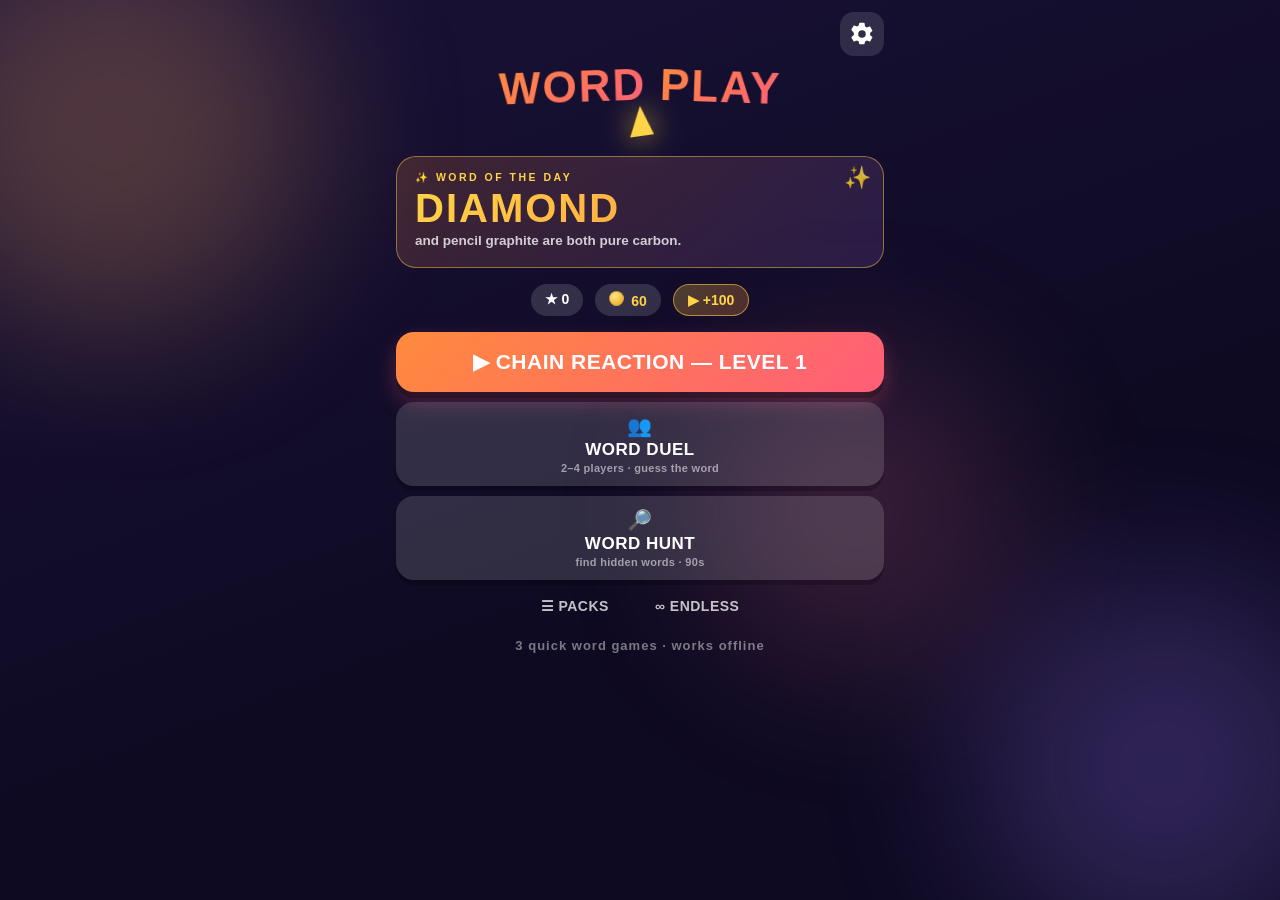
==== game/index.html @ a3150c6e "Word Play v2.3: 3 word games (Chain Reaction 80 levels, Word Duel, Word Hunt) — release-ready Androi" ====
<!DOCTYPE html>
<html lang="en">
<head>
  <meta charset="UTF-8">
  <meta name="viewport" content="width=device-width, initial-scale=1, viewport-fit=cover, user-scalable=no">
  <meta name="theme-color" content="#150F33">
  <title>Word Play</title>
  <link rel="stylesheet" href="css/styles.css">
</head>
<body>

  <!-- animated background -->
  <div class="bg">
    <div class="blob b1"></div>
    <div class="blob b2"></div>
    <div class="blob b3"></div>
  </div>

  <div id="app">

    <!-- ============ HOME (game hub) ============ -->
    <section id="screen-home" class="screen">
      <button id="btn-settings" class="icon-btn" aria-label="Settings">
        <svg viewBox="0 0 24 24" width="26" height="26">
          <path fill="currentColor" d="M19.4 13a7.5 7.5 0 0 0 .1-1 7.5 7.5 0 0 0-.1-1l2.1-1.7a.5.5 0 0 0 .1-.6l-2-3.5a.5.5 0 0 0-.6-.2l-2.5 1a7.7 7.7 0 0 0-1.7-1L14.4 2a.5.5 0 0 0-.5-.4h-4a.5.5 0 0 0-.5.4L9 4.1a7.7 7.7 0 0 0-1.7 1l-2.5-1a.5.5 0 0 0-.6.2l-2 3.5a.5.5 0 0 0 .1.6L4.5 11a7.5 7.5 0 0 0 0 2l-2.2 1.7a.5.5 0 0 0-.1.6l2 3.5c.1.2.4.3.6.2l2.5-1c.5.4 1.1.7 1.7 1l.4 2.1c0 .2.3.4.5.4h4c.2 0 .5-.2.5-.4l.4-2.1c.6-.3 1.2-.6 1.7-1l2.5 1c.2.1.5 0 .6-.2l2-3.5a.5.5 0 0 0-.1-.6L19.4 13zM12 15.5A3.5 3.5 0 1 1 15.5 12 3.5 3.5 0 0 1 12 15.5z"/>
        </svg>
      </button>

      <div class="logo">
        <div class="logo-words">
          <span class="logo-tile">WORD</span>
          <span class="logo-tile t2">PLAY</span>
        </div>
        <div class="logo-bolt"></div>
      </div>

      <!-- word of the day -->
      <div class="wotd">
        <div class="wotd-label">✨ WORD OF THE DAY</div>
        <div class="wotd-word" id="wotd-word">…</div>
        <div class="wotd-fact" id="wotd-fact">…</div>
      </div>

      <div class="home-stats">
        <span id="home-stars" class="stat-chip">★ 0</span>
        <span id="home-coins" class="stat-chip coins"></span>
        <button id="btn-ad" class="stat-chip ad-chip" title="Watch a short ad for 100 coins">▶ +100</button>
      </div>

      <div class="home-btns">
        <button id="btn-continue" class="btn primary big">▶  CHAIN REACTION</button>
        <button id="btn-duel" class="btn secondary">
          <span class="game-ico">👥</span> WORD DUEL <span class="btn-sub">2–4 players · guess the word</span>
        </button>
        <button id="btn-hunt" class="btn secondary">
          <span class="game-ico">🔎</span> WORD HUNT <span class="btn-sub">find hidden words · 90s</span>
        </button>
        <div class="home-mini">
          <button id="btn-levels" class="btn ghost">☰ PACKS</button>
          <button id="btn-endless" class="btn ghost">∞ ENDLESS</button>
        </div>
      </div>

      <div class="home-footer">3 quick word games · works offline</div>
    </section>

    <!-- ============ PACK SELECT ============ -->
    <section id="screen-packs" class="screen">
      <header class="bar">
        <button id="back-packs" class="icon-btn">←</button>
        <div class="bar-title">Chain Reaction — Packs</div>
        <div id="packs-stars" class="stat-chip">★ 0</div>
      </header>
      <div id="packs-grid" class="packs-grid"></div>
    </section>

    <!-- ============ LEVEL SELECT ============ -->
    <section id="screen-levels" class="screen">
      <header class="bar">
        <button id="back-levels" class="icon-btn">←</button>
        <div id="levels-title" class="bar-title"></div>
        <div id="levels-stars" class="stat-chip">★ 0</div>
      </header>
      <div id="levels-grid" class="levels-grid"></div>
    </section>

    <!-- ============ CHAIN REACTION GAME ============ -->
    <section id="screen-game" class="screen">
      <header class="bar">
        <button id="back-game" class="icon-btn">←</button>
        <div id="game-label" class="bar-title small"></div>
        <div class="bar-right">
          <span id="game-score" class="stat-chip score">0</span>
        </div>
      </header>

      <div class="game-status">
        <div id="game-hearts" class="hearts"></div>
        <span id="game-coins" class="stat-chip coins"></span>
      </div>

      <div id="chain-strip" class="chain-strip"></div>

      <div id="game-prompt" class="prompt"></div>

      <div id="tile-grid" class="tile-grid"></div>

      <div class="game-bottom">
        <button id="btn-hint" class="btn hint">
          <span class="bulb"></span> HINT · <span id="hint-cost">25</span>
        </button>
        <span id="combo-pill" class="combo"></span>
      </div>
    </section>

    <!-- ============ WORD DUEL: Guess the Word ============ -->
    <section id="duel-setup" class="screen">
      <header class="bar">
        <button id="duel-back1" class="icon-btn">←</button>
        <div class="bar-title">Word Duel</div>
        <div class="bar-title small">pass &amp; play</div>
      </header>
      <div class="duel-body">
        <div class="duel-h" style="text-align:center">How many players?</div>
        <div id="duel-player-count" class="pill-row"></div>
        <div id="duel-setup-info" class="ov-text small" style="margin-top:14px"></div>
        <button id="duel-start" class="btn primary big" style="margin-top:16px">START DUEL ▶</button>
        <button id="duel-invite" class="btn secondary">👥 INVITE FRIENDS</button>
      </div>
    </section>

    <section id="duel-write" class="screen">
      <header class="bar">
        <button id="duel-back2" class="icon-btn">←</button>
        <div id="duel-write-head" class="bar-title small"></div>
        <div id="duel-word-count" class="stat-chip"></div>
      </header>
      <div class="duel-body">
        <div class="ov-text small" style="text-align:center">
          Pick a <b>category</b> — guessers will see it as their clue!
        </div>
        <div id="duel-cats" class="cat-row"></div>
        <div class="duel-input-row">
          <input id="duel-input" type="text" maxlength="8" autocomplete="off"
                 autocapitalize="characters" autocorrect="off" spellcheck="false"
                 placeholder="YOUR SECRET WORD…">
        </div>
        <div id="duel-sugg-label" class="ov-text small" style="display:none">Suggestions ▾</div>
        <div id="duel-suggestions" class="sugg-row"></div>
        <button id="duel-write-done" class="btn primary big" style="margin-top:auto">
          LOCK IN WORD ▶
        </button>
      </div>
    </section>

    <section id="duel-pass" class="screen">
      <div class="duel-body center">
        <div class="pass-ico">📱➡️</div>
        <div id="duel-pass-text" class="duel-h"></div>
        <button id="duel-pass-btn" class="btn primary big">I'M READY ▶</button>
      </div>
    </section>

    <section id="duel-guess" class="screen">
      <header class="bar">
        <button id="duel-back3" class="icon-btn">←</button>
        <div id="duel-guess-head" class="bar-title small"></div>
      </header>
      <div class="duel-body">
        <div id="duel-hearts" class="hearts big-hearts"></div>
        <div id="duel-blanks" class="blanks"></div>
        <div id="duel-turn-label" class="duel-h small" style="text-align:center"></div>
        <div id="duel-callout" class="callout"></div>
        <div id="duel-keyboard" class="key-row"></div>
      </div>
    </section>

    <section id="duel-results" class="screen">
      <div class="duel-body center">
        <div id="duel-results-title" class="duel-h big"></div>
        <div id="duel-results-list" style="width:100%"></div>
        <button id="duel-again" class="btn primary big">↻ PLAY AGAIN</button>
        <button id="duel-home" class="btn ghost">HOME</button>
      </div>
    </section>

    <!-- ============ WORD HUNT ============ -->
    <section id="screen-hunt" class="screen">
      <header class="bar">
        <button id="hunt-back" class="icon-btn">←</button>
        <div class="bar-title">Word Hunt <span id="hunt-mode" style="font-size:12px"></span></div>
        <div class="bar-right">
          <span id="hunt-timer" class="stat-chip score">90s</span>
        </div>
      </header>
      <div class="game-status">
        <div class="ov-text small" style="flex:1">Swipe across hidden words →</div>
        <button id="btn-hunt-hint" class="btn hint" style="padding:9px 14px;font-size:13px">
          <span class="bulb"></span> 25
        </button>
        <span id="hunt-score" class="stat-chip coins" style="color:#fff">0</span>
      </div>
      <div id="hunt-grid" class="hunt-grid"></div>
      <div id="hunt-cancelbar" class="cancelbar"></div>
      <div id="hunt-words" class="hunt-words"></div>
    </section>

    <!-- overlays + toast live outside screens -->
    <div id="overlay"></div>
    <div id="toast"></div>
  </div>

  <script src="js/levels.js"></script>
  <script src="js/dictionary.js"></script>
  <script src="js/wordoftheday.js"></script>
  <script src="js/audio.js"></script>
  <script src="js/wordduel.js"></script>
  <script src="js/wordhunt.js"></script>
  <script src="js/game.js"></script>
</body>
</html>
---- game/css/styles.css ----
/* ============================================================
   CHAIN REACTION WORDS - Styles
   ============================================================ */

* { margin: 0; padding: 0; box-sizing: border-box; }

:root {
  --bg1: #0E0A22;
  --bg2: #1A1238;
  --ink: #241A4A;
  --paper: #FFFFFF;
  --accent: #FF8A3D;
  --accent2: #FF5E78;
  --gold: #FFD447;
  --green: #6BCB77;
  --red: #FF4D6D;
}

html, body { height: 100%; }

body {
  font-family: -apple-system, Roboto, "Segoe UI", "Helvetica Neue", Arial, sans-serif;
  background: linear-gradient(160deg, var(--bg2), var(--bg1) 62%);
  color: #fff;
  overflow: hidden;
  -webkit-user-select: none;
  user-select: none;
  -webkit-tap-highlight-color: transparent;
  touch-action: manipulation;
}

/* ---------------- animated background ---------------- */

.bg { position: fixed; inset: 0; z-index: 0; overflow: hidden; }
.blob {
  position: absolute;
  border-radius: 50%;
  filter: blur(80px);
  opacity: .26;
  animation: float 13s ease-in-out infinite alternate;
}
.b1 { width: 45vmin; height: 45vmin; background: #F2A65E; top: -8vmin; left: -10vmin; }
.b2 { width: 42vmin; height: 42vmin; background: #8E6FE8; bottom: -6vmin; right: -8vmin; animation-delay: -5s; }
.b3 { width: 34vmin; height: 34vmin; background: #E36F8F; top: 40%; left: 55%; opacity: .2; animation-delay: -9s; }
.b4 { width: 30vmin; height: 30vmin; background: #4FA3A3; bottom: 18%; left: -12vmin; opacity: .18; animation-delay: -3s; }
@keyframes float {
  from { transform: translate(0, 0) scale(1); }
  to   { transform: translate(5vmin, -4vmin) scale(1.12); }
}

/* ---------------- app frame ---------------- */

#app {
  position: relative;
  z-index: 1;
  max-width: 520px;
  height: 100%;
  margin: 0 auto;
}
html.full #app { max-width: none; }

.screen {
  display: none;
  flex-direction: column;
  height: 100%;
  padding: max(12px, env(safe-area-inset-top)) 16px calc(12px + env(safe-area-inset-bottom));
}
.screen.active { display: flex; animation: fadein .25s ease; }
@keyframes fadein { from { opacity: 0; transform: translateY(8px); } }

/* ---------------- shared bits ---------------- */

.icon-btn {
  background: rgba(255,255,255,.12);
  border: none;
  color: #fff;
  font-size: 22px;
  width: 44px; height: 44px;
  border-radius: 14px;
  cursor: pointer;
  display: inline-flex;
  align-items: center;
  justify-content: center;
  flex: none;
  transition: transform .1s;
}
.icon-btn:active { transform: scale(.92); }

.stat-chip {
  background: rgba(255,255,255,.14);
  border-radius: 999px;
  padding: 7px 14px;
  font-size: 14px;
  font-weight: 800;
  white-space: nowrap;
}
.stat-chip.coins { color: var(--gold); }
.stat-chip.coins::before {
  content: "";
  display: inline-block;
  width: 13px; height: 13px;
  border-radius: 50%;
  background: radial-gradient(circle at 35% 30%, #FFE38A, #E8A812);
  margin-right: 7px;
  border: 1.5px solid rgba(0,0,0,.15);
}
.stat-chip.score { color: #fff; min-width: 64px; text-align: center; }

.btn {
  border: none;
  border-radius: 18px;
  font-weight: 800;
  letter-spacing: .5px;
  cursor: pointer;
  color: #fff;
  font-family: inherit;
  transition: transform .1s, filter .15s;
  padding: 14px 26px;
  font-size: 17px;
}
.btn:active { transform: translateY(3px) scale(.98); filter: brightness(.95); }

.btn.primary {
  background: linear-gradient(135deg, var(--accent), var(--accent2));
  box-shadow: 0 6px 0 rgba(0,0,0,.28), 0 10px 22px rgba(255,94,120,.28);
}
.btn.secondary {
  background: rgba(255,255,255,.14);
  box-shadow: 0 5px 0 rgba(0,0,0,.22);
}
.btn.ghost { background: transparent; box-shadow: none; color: rgba(255,255,255,.75); font-weight: 700; }
.btn.ghost:active { color: #fff; }
.btn.danger { background: rgba(255,77,109,.18); color: #FF88A5; margin: 14px 0; }
.btn.big { font-size: 21px; padding: 18px 30px; }

/* ---------------- HOME ---------------- */

#screen-home { align-items: center; justify-content: center; gap: 26px; }
#btn-settings { position: absolute; top: max(12px, env(safe-area-inset-top)); right: 16px; }

.logo { text-align: center; margin-top: 10px; }
.logo-words { display: flex; flex-direction: column; align-items: center; gap: 10px; }
.logo-tile {
  font-size: clamp(34px, 9vw, 52px);
  font-weight: 900;
  letter-spacing: 2px;
  background: linear-gradient(135deg, var(--accent), var(--accent2));
  -webkit-background-clip: text;
  background-clip: text;
  color: transparent;
  text-shadow: none;
  transform: rotate(-2deg);
  animation: tilein .6s cubic-bezier(.2,1.6,.4,1) both;
}
.logo-tile.t2 { transform: rotate(2deg); animation-delay: .12s; }
@keyframes tilein { from { opacity: 0; transform: scale(.6) rotate(-8deg); } }

.logo-bolt {
  width: 0; height: 0;
  margin: 6px auto 2px;
  border-left: 14px solid transparent;
  border-right: 10px solid transparent;
  border-bottom: 30px solid var(--gold);
  transform: rotate(-8deg);
  filter: drop-shadow(0 0 14px rgba(255,212,71,.75));
  animation: pulse 1.6s ease-in-out infinite;
}
@keyframes pulse { 50% { transform: rotate(-8deg) scale(1.15); } }

.logo-sub {
  font-size: clamp(18px, 5vw, 26px);
  font-weight: 800;
  letter-spacing: 10px;
  color: rgba(255,255,255,.92);
  margin-top: 8px;
}

.home-stats { display: flex; gap: 12px; }
.home-btns { display: flex; flex-direction: column; gap: 14px; width: min(100%, 320px); }
.home-footer { font-size: 13px; color: rgba(255,255,255,.45); font-weight: 600; letter-spacing: 1px; }

/* ---------------- top bar ---------------- */

.bar {
  display: flex;
  align-items: center;
  gap: 12px;
  margin-bottom: 14px;
}
.bar-title {
  font-size: 19px;
  font-weight: 900;
  flex: 1;
  white-space: nowrap;
  overflow: hidden;
  text-overflow: ellipsis;
}
.bar-title.small { font-size: 15px; }
.bar-right { display: flex; }

/* ---------------- packs ---------------- */

.packs-grid {
  display: grid;
  grid-template-columns: repeat(2, 1fr);
  gap: 14px;
  overflow-y: auto;
  padding-bottom: 10px;
}

.pack-card {
  position: relative;
  background: linear-gradient(160deg, rgba(255,255,255,.13), rgba(255,255,255,.06));
  border: 2px solid var(--pk, var(--accent));
  border-radius: 20px;
  padding: 18px 16px 16px;
  text-align: left;
  color: #fff;
  font-family: inherit;
  cursor: pointer;
  min-height: 128px;
  display: flex;
  flex-direction: column;
  gap: 4px;
  box-shadow: 0 6px 18px rgba(0,0,0,.25);
  overflow: hidden;
  transition: transform .12s;
}
.pack-card:active { transform: scale(.97); }
.pack-card.locked { border-color: rgba(255,255,255,.16); cursor: default; }
.pack-num { font-size: 11px; font-weight: 800; letter-spacing: 2px; color: var(--pk, var(--accent)); opacity: .95; }
.pack-card.locked .pack-num { color: rgba(255,255,255,.4); }
.pack-name { font-size: 19px; font-weight: 900; }
.pack-tag { font-size: 12.5px; color: rgba(255,255,255,.62); font-weight: 600; }
.pack-meta { margin-top: auto; font-size: 13px; font-weight: 800; color: var(--gold); }
.pack-lock {
  position: absolute;
  inset: 0;
  background: rgba(13, 9, 32, .72);
  backdrop-filter: blur(3px);
  display: flex;
  flex-direction: column;
  align-items: center;
  justify-content: center;
  gap: 6px;
  font-size: 12px;
  font-weight: 700;
  text-align: center;
  color: rgba(255,255,255,.75);
}

/* ---------------- levels ---------------- */

.levels-grid {
  display: grid;
  grid-template-columns: repeat(5, 1fr);
  gap: 12px;
  overflow-y: auto;
  padding: 6px 2px 10px;
}

.level-btn {
  position: relative;
  aspect-ratio: 1 / 1;
  border: 2px solid var(--pk, var(--accent));
  border-radius: 18px;
  background: linear-gradient(160deg, rgba(255,255,255,.14), rgba(255,255,255,.05));
  color: #fff;
  font-family: inherit;
  cursor: pointer;
  display: flex;
  flex-direction: column;
  align-items: center;
  justify-content: center;
  gap: 4px;
  transition: transform .12s;
}
.level-btn:active { transform: scale(.93); }
.level-btn.locked { border-color: rgba(255,255,255,.14); background: rgba(255,255,255,.04); cursor: default; }
.level-num { font-size: 24px; font-weight: 900; }
.level-stars { font-size: 11px; color: var(--gold); letter-spacing: 1px; }
.level-stars .off { opacity: .3; }
.level-lock { position: absolute; inset: 0; display: flex; align-items: center; justify-content: center; background: rgba(13,9,32,.55); border-radius: 16px; color: rgba(255,255,255,.5); }

/* ---------------- game screen ---------------- */

.game-status { display: flex; align-items: center; gap: 12px; margin-bottom: 10px; }
.hearts { display: flex; gap: 4px; flex: 1; }
.heart { color: var(--red); font-size: 22px; text-shadow: 0 0 12px rgba(255,77,109,.6); transition: all .3s; }
.heart.lost { color: rgba(255,255,255,.16); text-shadow: none; transform: scale(.8); }

.chain-strip {
  display: flex;
  gap: 8px;
  align-items: center;
  overflow-x: auto;
  padding: 10px 12px;
  background: rgba(255,255,255,.07);
  border-radius: 20px;
  margin-bottom: 12px;
  scrollbar-width: none;
}
.chain-strip::-webkit-scrollbar { display: none; }

.chip {
  display: inline-flex;
  align-items: center;
  justify-content: center;
  height: 46px;
  padding: 0 14px;
  border-radius: 14px;
  font-weight: 800;
  flex: none;
  font-size: 17px;
}
.chip.sz-b { font-size: 15px; }
.chip.sz-c { font-size: 13px; }
.chip.sz-d { font-size: 12px; }
.chip-start { background: linear-gradient(135deg, #6BCB77, #3FA34D); box-shadow: 0 4px 0 rgba(0,0,0,.25); }
.chip-end   { background: linear-gradient(135deg, #FF5E78, #D63A5C); box-shadow: 0 4px 0 rgba(0,0,0,.25); }
.chip-filled {
  background: linear-gradient(135deg, rgba(255,255,255,.24), rgba(255,255,255,.12));
  border: 1.5px solid var(--pk, var(--accent));
  color: #fff;
  box-shadow: 0 0 16px rgba(255,138,61,.35);
}
.slot {
  min-width: 52px;
  border: 2px dashed rgba(255,255,255,.3);
  background: transparent;
  color: transparent;
  border-radius: 14px;
}
.pop-in { animation: popin .4s cubic-bezier(.2,1.8,.4,1); }
@keyframes popin { from { transform: scale(.3); opacity: 0; } }

.prompt {
  text-align: center;
  font-size: 15.5px;
  font-weight: 600;
  color: rgba(255,255,255,.8);
  margin-bottom: 14px;
}
.prompt .cur {
  color: var(--gold);
  font-weight: 900;
  text-shadow: 0 0 14px rgba(255,212,71,.55);
}

.tile-grid {
  display: grid;
  gap: 12px;
  flex: 1;
  align-content: center;
  padding-bottom: 6px;
}

.tile {
  position: relative;
  background: var(--paper);
  color: var(--ink);
  border: none;
  border-radius: 16px;
  font-family: inherit;
  font-weight: 900;
  font-size: 19px;
  letter-spacing: .5px;
  height: clamp(62px, 10vw, 92px);
  cursor: pointer;
  box-shadow: 0 5px 0 rgba(23, 15, 54, .55), 0 10px 20px rgba(0,0,0,.28);
  transition: transform .08s, box-shadow .08s, opacity .3s, filter .3s;
  word-break: break-all;
}
.tile:active { transform: translateY(4px); box-shadow: 0 1px 0 rgba(23,15,54,.55); }
.tile.sz-b { font-size: 16px; }
.tile.sz-c { font-size: 14px; }
.tile.sz-d { font-size: 12.5px; }
.tile.used {
  opacity: 0;
  pointer-events: none;
  transform: scale(.4);
  filter: grayscale(1);
}
.tile.shake { animation: shake .4s; background: #FFD3DC; }
@keyframes shake {
  0%,100% { transform: translateX(0); }
  20% { transform: translateX(-7px) rotate(-2deg); }
  40% { transform: translateX(7px) rotate(2deg); }
  60% { transform: translateX(-5px); }
  80% { transform: translateX(5px); }
}
.tile.hint-glow { animation: hintpulse 1.1s ease-in-out infinite; }
@keyframes hintpulse {
  0%,100% { box-shadow: 0 5px 0 rgba(23,15,54,.55), 0 0 0 0 rgba(255,212,71,.9); }
  50%     { box-shadow: 0 5px 0 rgba(23,15,54,.55), 0 0 0 12px rgba(255,212,71,0); }
}

.game-bottom { display: flex; align-items: center; gap: 12px; padding-top: 4px; }
.btn.hint {
  background: rgba(255,212,71,.16);
  border: 1.5px solid rgba(255,212,71,.55);
  color: var(--gold);
  font-size: 15px;
  padding: 12px 18px;
  border-radius: 999px;
}
.bulb {
  display: inline-block;
  width: 12px; height: 12px;
  border-radius: 50%;
  background: radial-gradient(circle at 35% 30%, #FFF3C4, #FFD447);
  margin-right: 4px;
  box-shadow: 0 0 8px rgba(255,212,71,.8);
}

.combo {
  display: none;
  background: linear-gradient(135deg, var(--accent), var(--accent2));
  border-radius: 999px;
  padding: 8px 16px;
  font-size: 14px;
  font-weight: 900;
  box-shadow: 0 0 18px rgba(255,138,61,.55);
}
.combo.bump { animation: bump .3s cubic-bezier(.2,1.8,.4,1); }
@keyframes bump { from { transform: scale(.6); } }

.score-pop {
  position: fixed;
  z-index: 60;
  color: var(--gold);
  font-size: 24px;
  font-weight: 900;
  text-shadow: 0 2px 10px rgba(0,0,0,.4);
  pointer-events: none;
  animation: rise .9s ease-out forwards;
}
@keyframes rise {
  from { opacity: 1; transform: translateY(0) scale(.8); }
  to   { opacity: 0; transform: translateY(-70px) scale(1.2); }
}

/* ---------------- overlay ---------------- */

#overlay {
  position: fixed;
  inset: 0;
  z-index: 50;
  display: none;
  align-items: center;
  justify-content: center;
  padding: 24px;
  background: rgba(10, 6, 26, .78);
  backdrop-filter: blur(6px);
  -webkit-backdrop-filter: blur(6px);
}
#overlay.show { display: flex; animation: fadein .2s ease; }

#overlay .card {
  position: relative;
  z-index: 2;
  background: linear-gradient(165deg, #2B1D5E, #1C1244);
  border: 1.5px solid rgba(255,255,255,.14);
  border-radius: 26px;
  padding: 30px 26px 24px;
  max-width: 400px;
  width: 100%;
  text-align: center;
  box-shadow: 0 24px 60px rgba(0,0,0,.5);
  display: flex;
  flex-direction: column;
  gap: 14px;
}

#confetti {
  position: absolute;
  inset: 0;
  width: 100%;
  height: 100%;
  z-index: 1;
  pointer-events: none;
}

.ov-title { font-size: 27px; font-weight: 900; letter-spacing: 1px; }
.ov-title.bad { color: var(--red); }

.ov-stars { display: flex; justify-content: center; gap: 10px; }
.big-star { font-size: 54px; line-height: 1; }
.big-star.on {
  color: var(--gold);
  text-shadow: 0 0 22px rgba(255,212,71,.8);
  animation: starpop .55s cubic-bezier(.2,1.8,.4,1) backwards;
}
.big-star.off { color: rgba(255,255,255,.14); }
@keyframes starpop { from { transform: scale(0) rotate(-40deg); } }

.ov-score { font-size: 40px; font-weight: 900; }
.ov-score span { font-size: 16px; color: rgba(255,255,255,.55); }
.ov-coins { color: var(--gold); font-weight: 800; font-size: 17px; }
.ov-text { color: rgba(255,255,255,.8); font-size: 15px; line-height: 1.55; }
.ov-text.small { font-size: 12.5px; color: rgba(255,255,255,.5); }
.ov-btns { display: flex; flex-direction: column; gap: 10px; margin-top: 4px; }

.tut-chain { display: flex; align-items: center; justify-content: center; gap: 6px; flex-wrap: wrap; }
.tut-arrow { color: rgba(255,255,255,.5); font-weight: 900; }

.set-row {
  display: flex;
  align-items: center;
  justify-content: space-between;
  background: rgba(255,255,255,.07);
  border-radius: 14px;
  padding: 14px 16px;
  font-weight: 700;
  font-size: 15px;
}
.switch {
  width: 56px; height: 30px;
  border-radius: 999px;
  border: none;
  background: rgba(255,255,255,.18);
  position: relative;
  cursor: pointer;
  transition: background .2s;
}
.switch i {
  position: absolute;
  top: 3px; left: 3px;
  width: 24px; height: 24px;
  border-radius: 50%;
  background: #fff;
  transition: left .2s;
}
.switch.on { background: #3FA34D; }
.switch.on i { left: 29px; }

/* ---------------- toast ---------------- */

#toast {
  position: fixed;
  left: 50%;
  bottom: 40px;
  transform: translateX(-50%) translateY(20px);
  background: rgba(20, 14, 46, .95);
  border: 1.5px solid rgba(255,255,255,.2);
  color: #fff;
  font-weight: 700;
  font-size: 14px;
  padding: 12px 22px;
  border-radius: 999px;
  opacity: 0;
  pointer-events: none;
  z-index: 70;
  transition: all .25s ease;
  max-width: 86%;
  text-align: center;
}
#toast.show { opacity: 1; transform: translateX(-50%) translateY(0); }

/* ---------------- wide screens ---------------- */

@media (min-width: 900px) {
  .levels-grid { grid-template-columns: repeat(10, 1fr); }
  .packs-grid { grid-template-columns: repeat(3, 1fr); }
}

/* ============================================================
   WORD PLAY hub additions
   ============================================================ */

/* smaller logo to make room for the hub */
#screen-home { justify-content: flex-start; padding-top: max(52px, calc(env(safe-area-inset-top) + 44px)); gap: 16px; overflow-y: auto; }
#screen-home .logo-words { flex-direction: row; gap: 14px; }
#screen-home .logo-bolt { margin-top: -6px; margin-bottom: 4px; }
#screen-home .logo-tile { font-size: clamp(30px, 8vw, 44px); }

/* word of the day card */
.wotd {
  width: 100%;
  background: linear-gradient(140deg, rgba(255,138,61,.18), rgba(180,121,255,.14));
  border: 1.5px solid rgba(255,212,71,.45);
  border-radius: 20px;
  padding: 14px 18px 16px;
  position: relative;
  overflow: hidden;
}
.wotd::after {
  content: "✨";
  position: absolute;
  right: 12px; top: 8px;
  font-size: 22px;
  opacity: .8;
  animation: pulse 2.2s ease-in-out infinite;
}
.wotd-label { font-size: 10.5px; font-weight: 900; letter-spacing: 2.5px; color: var(--gold); }
.wotd-word {
  font-size: clamp(30px, 8vw, 40px);
  font-weight: 900;
  letter-spacing: 2px;
  background: linear-gradient(135deg, #FFD447, #FF8A3D);
  -webkit-background-clip: text;
  background-clip: text;
  color: transparent;
  margin-top: 2px;
}
.wotd-fact { font-size: 13.5px; color: rgba(255,255,255,.78); font-weight: 600; line-height: 1.45; }

/* hub buttons */
.home-btns { width: 100%; display: flex; flex-direction: column; gap: 10px; }
.btn.secondary { display: flex; flex-direction: column; align-items: center; gap: 2px; padding: 12px 22px; }
.game-ico { font-size: 20px; }
.btn-sub { font-size: 11px; font-weight: 700; color: rgba(255,255,255,.55); letter-spacing: .3px; }
.home-mini { display: flex; gap: 10px; justify-content: center; }
.home-mini .btn { padding: 8px 18px; font-size: 14px; }

.stat-chip.ad-chip {
  background: linear-gradient(135deg, rgba(255,212,71,.25), rgba(255,138,61,.25));
  border: 1.5px solid rgba(255,212,71,.55);
  color: var(--gold);
  cursor: pointer;
  font-family: inherit;
}
.stat-chip.ad-chip:active { transform: scale(.95); }

/* ============================================================
   WORD DUEL
   ============================================================ */

#duel-setup, #duel-write, #duel-pass, #duel-guess, #duel-results { display: none; flex-direction: column; }
#duel-setup.active, #duel-write.active, #duel-pass.active,
#duel-guess.active, #duel-results.active { display: flex; animation: fadein .25s ease; }

.duel-body {
  flex: 1;
  display: flex;
  flex-direction: column;
  gap: 14px;
  padding: 4px 0 10px;
  overflow-y: auto;
}
.duel-body.center { justify-content: center; align-items: center; text-align: center; gap: 20px; }
.duel-h { font-size: 20px; font-weight: 900; }
.duel-h.small { font-size: 15px; font-weight: 800; }
.duel-h.big { font-size: 26px; }
.accent { color: var(--gold); }

.pass-ico { font-size: 58px; animation: passbounce 1.2s ease-in-out infinite; }
@keyframes passbounce { 50% { transform: translateX(26px); } }

.pill-row { display: flex; gap: 12px; justify-content: center; }
.pill-btn {
  width: 74px; height: 74px;
  border-radius: 20px;
  border: 2px solid rgba(255,255,255,.25);
  background: rgba(255,255,255,.08);
  color: #fff;
  font-size: 30px;
  font-weight: 900;
  font-family: inherit;
  cursor: pointer;
  transition: all .15s;
}
.pill-btn.sel {
  border-color: var(--gold);
  background: rgba(255,212,71,.2);
  box-shadow: 0 0 20px rgba(255,212,71,.4);
  transform: scale(1.06);
}

.duel-input-row { display: flex; gap: 10px; }
.duel-input-row input {
  flex: 1;
  background: rgba(255,255,255,.12);
  border: 2px solid rgba(255,255,255,.3);
  border-radius: 16px;
  padding: 14px 16px;
  color: #fff;
  font-size: 18px;
  font-weight: 800;
  letter-spacing: 1px;
  font-family: inherit;
  text-transform: uppercase;
  min-width: 0;
}
.duel-input-row input:focus { outline: none; border-color: var(--gold); }
.small-btn { padding: 14px 18px; font-size: 15px; flex: none; }

.sugg-row { display: flex; flex-wrap: wrap; gap: 8px; min-height: 40px; }
.sugg-chip {
  background: rgba(79,157,247,.22);
  border: 1.5px solid rgba(79,157,247,.65);
  color: #BFD9FF;
  border-radius: 999px;
  padding: 9px 16px;
  font-size: 14px;
  font-weight: 800;
  font-family: inherit;
  letter-spacing: .5px;
  cursor: pointer;
  animation: fadein .2s ease;
}
.sugg-chip:active { transform: scale(.94); }
.sugg-chip::before { content: "↳ "; opacity: .7; }

.duel-chip { cursor: pointer; }
.btn.disabled { opacity: .35; pointer-events: none; }

.blanks { display: flex; gap: 8px; justify-content: center; flex-wrap: wrap; }
.blank {
  width: clamp(34px, 9vw, 46px);
  height: clamp(44px, 12vw, 58px);
  border-radius: 12px;
  background: rgba(255,255,255,.1);
  border: 2px solid rgba(255,255,255,.28);
  display: flex; align-items: center; justify-content: center;
  font-size: clamp(20px, 5.5vw, 26px);
  font-weight: 900;
  color: rgba(255,255,255,.35);
}
.blank.on {
  color: #fff;
  background: linear-gradient(135deg, rgba(255,138,61,.4), rgba(255,94,120,.4));
  border-color: rgba(255,138,61,.7);
}
.blanks.shake { animation: shake .4s; }

.pill-mini {
  font-size: 11px;
  background: rgba(255,255,255,.15);
  border-radius: 999px;
  padding: 3px 9px;
  font-weight: 800;
}

.hint-line {
  background: rgba(255,212,71,.12);
  border: 1px solid rgba(255,212,71,.4);
  color: #FFE38A;
  border-radius: 12px;
  padding: 10px 14px;
  font-weight: 700;
  font-size: 14.5px;
  animation: fadein .3s ease;
}

.ping-pass {
  position: fixed;
  inset: 0;
  z-index: 55;
  display: none;
  align-items: center;
  justify-content: center;
  padding: 22px;
  background: rgba(10, 6, 26, .82);
  backdrop-filter: blur(6px);
}
.ping-pass.active { display: flex; animation: fadein .2s ease; }

.result-row {
  display: flex;
  align-items: center;
  gap: 14px;
  background: rgba(255,255,255,.08);
  border-radius: 16px;
  padding: 14px 18px;
  width: 100%;
}
.result-row.winner {
  background: linear-gradient(135deg, rgba(255,212,71,.25), rgba(255,138,61,.2));
  border: 1.5px solid rgba(255,212,71,.6);
  transform: scale(1.03);
}
.result-rank { font-size: 22px; font-weight: 900; opacity: .5; width: 26px; }
.result-name { flex: 1; font-size: 18px; font-weight: 800; text-align: left; }
.result-score { font-size: 22px; font-weight: 900; color: var(--gold); }

/* ============================================================
   WORD DUEL v2: Guess the Word
   ============================================================ */

.cat-row { display: flex; flex-wrap: wrap; gap: 8px; justify-content: center; }
.cat-chip {
  background: rgba(79,157,247,.18);
  border: 1.5px solid rgba(79,157,247,.55);
  color: #BFD9FF;
  border-radius: 999px;
  padding: 9px 16px;
  font-size: 13.5px;
  font-weight: 800;
  font-family: inherit;
  letter-spacing: .5px;
  cursor: pointer;
  transition: all .15s;
}
.cat-chip.sel {
  background: rgba(79,157,247,.38);
  border-color: #7FB5FF;
  color: #fff;
  box-shadow: 0 0 14px rgba(79,157,247,.45);
  transform: scale(1.05);
}

#duel-sugg-label { text-align: left; }

.big-hearts { justify-content: center; gap: 8px; }
.big-hearts .heart { font-size: 28px; }
.big-hearts .heart.lost { animation: heartpop .35s ease; }
@keyframes heartpop { 40% { transform: scale(1.6); } }

.key-row {
  display: grid;
  grid-template-columns: repeat(7, 1fr);
  gap: 8px;
  margin-top: auto;
  padding-bottom: 4px;
}
.key {
  height: clamp(40px, 11vw, 52px);
  border: none;
  border-radius: 12px;
  background: rgba(255,255,255,.14);
  color: #fff;
  font-size: 17px;
  font-weight: 900;
  font-family: inherit;
  cursor: pointer;
  box-shadow: 0 3px 0 rgba(0,0,0,.25);
  transition: transform .08s, opacity .2s;
}
.key:active { transform: translateY(2px); box-shadow: none; }
.key.hit {
  background: rgba(107,203,119,.35);
  border: 1.5px solid rgba(107,203,119,.8);
}
.key.miss {
  background: rgba(255,255,255,.05);
  color: rgba(255,255,255,.25);
  opacity: .55;
  box-shadow: none;
}

.hunt-word.diag { border-style: dashed; }
.hunt-word.diag::after { content: " ↗"; font-size: 11px; opacity: .8; }

/* ============================================================
   V2.3 POLISH - soft pastel tiles, sparkles, letter hints
   ============================================================ */

/* soft pastel tints cycle across Chain Reaction tiles */
.tile.tint-0 { background: #FCF3F7; }
.tile.tint-1 { background: #F0F6FC; }
.tile.tint-2 { background: #FCF7EC; }
.tile.tint-3 { background: #F0FAF2; }
.tile.tint-4 { background: #F6F2FB; }

/* gold spark flash when a word joins the chain */
.chip-filled.new {
  animation: placedflash .7s ease, popin .4s cubic-bezier(.2,1.8,.4,1);
}
@keyframes placedflash {
  0%   { box-shadow: 0 0 0 0 rgba(255,212,71,.9), 0 0 18px rgba(255,212,71,.6); background: rgba(255,212,71,.45); }
  100% { box-shadow: 0 0 10px rgba(255,138,61,.25); }
}

/* duel blanks flip in when a letter is revealed */
.blank.on { animation: flipin .45s cubic-bezier(.2,1.6,.4,1); }
@keyframes flipin {
  from { transform: rotateX(90deg) scale(.6); }
}

/* duel guess callout (animated banter prompts) */
.callout {
  min-height: 34px;
  text-align: center;
  font-size: 19px;
  font-weight: 900;
  color: #FFE38A;
  opacity: 0;
}
.callout.show { animation: calloutin 1.5s ease forwards; }
@keyframes calloutin {
  0%   { opacity: 0; transform: translateY(10px) scale(.85); }
  14%  { opacity: 1; transform: translateY(0) scale(1.08); }
  24%  { transform: scale(1); }
  72%  { opacity: 1; }
  100% { opacity: 0; transform: translateY(-8px); }
}

/* letter hints (ads boost + coin hint): one letter glows gold */
.hunt-cell.letter-hint {
  animation: letterwave 1.6s ease-in-out;
}
@keyframes letterwave {
  0%, 100% { box-shadow: 0 0 0 0 rgba(255,212,71,0); background: rgba(255,255,255,.1); }
  45%      { box-shadow: 0 0 20px 4px rgba(255,212,71,.55); background: rgba(255,212,71,.2); }
}

/* found word cells pop in */
.hunt-cell.got { animation: gotpop .45s cubic-bezier(.2,1.8,.4,1); }
@keyframes gotpop {
  0%   { transform: scale(.5); }
  60%  { transform: scale(1.18); }
  100% { transform: scale(1); }
}

.pill-mini.easy { background: rgba(107,203,119,.25); color: #B9F6C3; }

/* hunt selection cancel bar */
.cancelbar {
  display: none;
  align-items: center;
  justify-content: center;
  gap: 8px;
  margin-top: 10px;
  background: rgba(255,212,71,.14);
  border: 1.5px solid rgba(255,212,71,.5);
  color: #FFE38A;
  border-radius: 999px;
  padding: 10px 18px;
  font-size: 13.5px;
  font-weight: 800;
  cursor: pointer;
  animation: fadein .2s ease;
}
.cancelbar.show { display: flex; }

/* mode picker buttons */
.mode-pick { display: flex; flex-direction: column; gap: 10px; margin-top: 6px; }
.mode-pick .btn-sub { display: block; font-size: 12px; opacity: .75; }
.btn.hint.on {
  background: rgba(107,203,119,.25);
  border-color: rgba(107,203,119,.7);
  color: #B9F6C3;
}

/* ============================================================
   WORD HUNT
   ============================================================ */

.hunt-grid {
  display: grid;
  grid-template-columns: repeat(8, 1fr);
  gap: 6px;
  align-self: center;
  width: 100%;
  max-width: 460px;
  touch-action: none;
  user-select: none;
}
.hunt-cell {
  aspect-ratio: 1;
  background: rgba(255,255,255,.1);
  border: 1.5px solid rgba(255,255,255,.18);
  border-radius: 10px;
  display: flex;
  align-items: center;
  justify-content: center;
  font-size: clamp(15px, 4.2vw, 24px);
  font-weight: 900;
  color: #fff;
  transition: background .15s, transform .15s;
}
.hunt-cell.sel {
  background: rgba(255,212,71,.35);
  border-color: var(--gold);
  transform: scale(.94);
}
.hunt-cell.got {
  background: rgba(107,203,119,.3);
  border-color: rgba(107,203,119,.7);
  color: #D7FFDE;
}

.hunt-words {
  display: flex;
  flex-wrap: wrap;
  gap: 8px;
  justify-content: center;
  padding-top: 14px;
}
.hunt-word {
  letter-spacing: 2px;
  font-weight: 800;
  font-size: 14.5px;
  background: rgba(255,255,255,.09);
  border-radius: 999px;
  padding: 8px 14px;
  color: rgba(255,255,255,.45);
}
.hunt-word.found {
  background: rgba(107,203,119,.22);
  border: 1.5px solid rgba(107,203,119,.6);
  color: #B9F6C3;
}
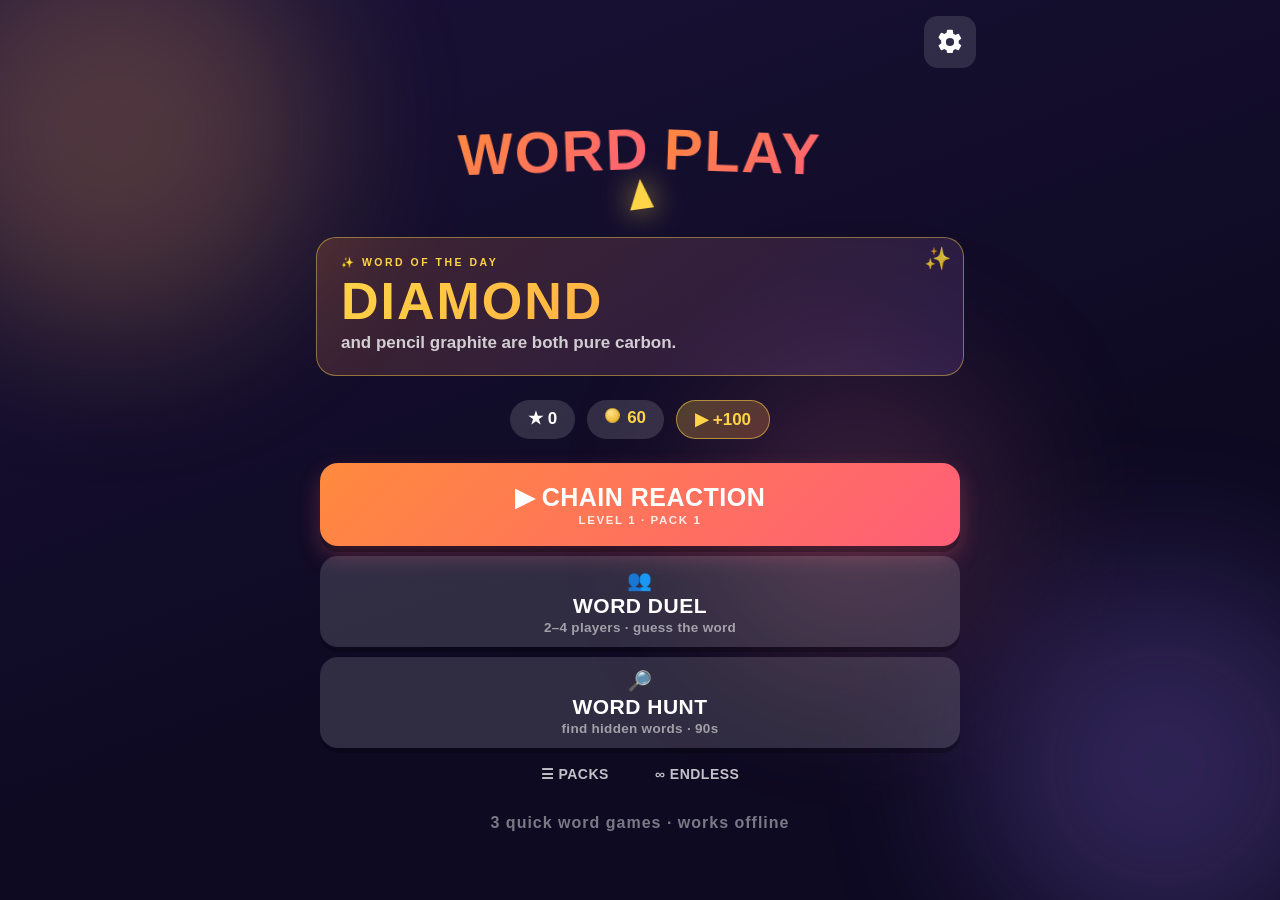
==== commit b3e3d300: "Test on-device, fix crashes + UI bugs, replace store screenshots with real device captures Verified " ====
--- a/game/index.html
+++ b/game/index.html
@@ -67,7 +67,7 @@
     <!-- ============ PACK SELECT ============ -->
     <section id="screen-packs" class="screen">
       <header class="bar">
-        <button id="back-packs" class="icon-btn">←</button>
+        <button id="back-packs" class="icon-btn" aria-label="Back"><svg viewBox="0 0 24 24" width="24" height="24" aria-hidden="true"><path fill="none" stroke="currentColor" stroke-width="2.4" stroke-linecap="round" stroke-linejoin="round" d="M19 12H5m6-6-6 6 6 6"/></svg></button>
         <div class="bar-title">Chain Reaction — Packs</div>
         <div id="packs-stars" class="stat-chip">★ 0</div>
       </header>
@@ -77,7 +77,7 @@
     <!-- ============ LEVEL SELECT ============ -->
     <section id="screen-levels" class="screen">
       <header class="bar">
-        <button id="back-levels" class="icon-btn">←</button>
+        <button id="back-levels" class="icon-btn" aria-label="Back"><svg viewBox="0 0 24 24" width="24" height="24" aria-hidden="true"><path fill="none" stroke="currentColor" stroke-width="2.4" stroke-linecap="round" stroke-linejoin="round" d="M19 12H5m6-6-6 6 6 6"/></svg></button>
         <div id="levels-title" class="bar-title"></div>
         <div id="levels-stars" class="stat-chip">★ 0</div>
       </header>
@@ -87,7 +87,7 @@
     <!-- ============ CHAIN REACTION GAME ============ -->
     <section id="screen-game" class="screen">
       <header class="bar">
-        <button id="back-game" class="icon-btn">←</button>
+        <button id="back-game" class="icon-btn" aria-label="Back"><svg viewBox="0 0 24 24" width="24" height="24" aria-hidden="true"><path fill="none" stroke="currentColor" stroke-width="2.4" stroke-linecap="round" stroke-linejoin="round" d="M19 12H5m6-6-6 6 6 6"/></svg></button>
         <div id="game-label" class="bar-title small"></div>
         <div class="bar-right">
           <span id="game-score" class="stat-chip score">0</span>
@@ -116,9 +116,9 @@
     <!-- ============ WORD DUEL: Guess the Word ============ -->
     <section id="duel-setup" class="screen">
       <header class="bar">
-        <button id="duel-back1" class="icon-btn">←</button>
+        <button id="duel-back1" class="icon-btn" aria-label="Back"><svg viewBox="0 0 24 24" width="24" height="24" aria-hidden="true"><path fill="none" stroke="currentColor" stroke-width="2.4" stroke-linecap="round" stroke-linejoin="round" d="M19 12H5m6-6-6 6 6 6"/></svg></button>
         <div class="bar-title">Word Duel</div>
-        <div class="bar-title small">pass &amp; play</div>
+        <div class="bar-sub">pass &amp; play</div>
       </header>
       <div class="duel-body">
         <div class="duel-h" style="text-align:center">How many players?</div>
@@ -131,7 +131,7 @@
 
     <section id="duel-write" class="screen">
       <header class="bar">
-        <button id="duel-back2" class="icon-btn">←</button>
+        <button id="duel-back2" class="icon-btn" aria-label="Back"><svg viewBox="0 0 24 24" width="24" height="24" aria-hidden="true"><path fill="none" stroke="currentColor" stroke-width="2.4" stroke-linecap="round" stroke-linejoin="round" d="M19 12H5m6-6-6 6 6 6"/></svg></button>
         <div id="duel-write-head" class="bar-title small"></div>
         <div id="duel-word-count" class="stat-chip"></div>
       </header>
@@ -163,7 +163,7 @@
 
     <section id="duel-guess" class="screen">
       <header class="bar">
-        <button id="duel-back3" class="icon-btn">←</button>
+        <button id="duel-back3" class="icon-btn" aria-label="Back"><svg viewBox="0 0 24 24" width="24" height="24" aria-hidden="true"><path fill="none" stroke="currentColor" stroke-width="2.4" stroke-linecap="round" stroke-linejoin="round" d="M19 12H5m6-6-6 6 6 6"/></svg></button>
         <div id="duel-guess-head" class="bar-title small"></div>
       </header>
       <div class="duel-body">
@@ -187,18 +187,19 @@
     <!-- ============ WORD HUNT ============ -->
     <section id="screen-hunt" class="screen">
       <header class="bar">
-        <button id="hunt-back" class="icon-btn">←</button>
-        <div class="bar-title">Word Hunt <span id="hunt-mode" style="font-size:12px"></span></div>
-        <div class="bar-right">
+        <button id="hunt-back" class="icon-btn" aria-label="Back"><svg viewBox="0 0 24 24" width="24" height="24" aria-hidden="true"><path fill="none" stroke="currentColor" stroke-width="2.4" stroke-linecap="round" stroke-linejoin="round" d="M19 12H5m6-6-6 6 6 6"/></svg></button>
+        <div class="bar-title">Word Hunt</div>
+        <div class="bar-right hunt-right">
+          <span id="hunt-mode"></span>
           <span id="hunt-timer" class="stat-chip score">90s</span>
         </div>
       </header>
       <div class="game-status">
-        <div class="ov-text small" style="flex:1">Swipe across hidden words →</div>
-        <button id="btn-hunt-hint" class="btn hint" style="padding:9px 14px;font-size:13px">
-          <span class="bulb"></span> 25
-        </button>
-        <span id="hunt-score" class="stat-chip coins" style="color:#fff">0</span>
+        <div class="ov-text small" style="flex:1">Swipe to find words →</div>
+        <button id="btn-hunt-hint" class="btn hint" style="padding:9px 12px;font-size:12.5px">
+          <span class="bulb"></span> HINT · 25
+        </button>
+        <span id="hunt-score" class="stat-chip score">0 pts</span>
       </div>
       <div id="hunt-grid" class="hunt-grid"></div>
       <div id="hunt-cancelbar" class="cancelbar"></div>
--- a/game/css/styles.css
+++ b/game/css/styles.css
@@ -84,6 +84,7 @@
   flex: none;
   transition: transform .1s;
 }
+.icon-btn svg { display: block; }
 .icon-btn:active { transform: scale(.92); }
 
 .stat-chip {
@@ -196,7 +197,15 @@
   text-overflow: ellipsis;
 }
 .bar-title.small { font-size: 15px; }
-.bar-right { display: flex; }
+.bar-right { display: flex; align-items: center; gap: 6px; }
+.bar-sub {
+  flex: none;
+  font-size: 13px;
+  font-weight: 800;
+  letter-spacing: .3px;
+  color: rgba(255,255,255,.55);
+  white-space: nowrap;
+}
 
 /* ---------------- packs ---------------- */
 
@@ -227,27 +236,29 @@
   transition: transform .12s;
 }
 .pack-card:active { transform: scale(.97); }
-.pack-card.locked { border-color: rgba(255,255,255,.16); cursor: default; }
+.pack-card.locked {
+  border-color: rgba(255,255,255,.12);
+  background: rgba(255,255,255,.045);
+  cursor: default;
+}
 .pack-num { font-size: 11px; font-weight: 800; letter-spacing: 2px; color: var(--pk, var(--accent)); opacity: .95; }
 .pack-card.locked .pack-num { color: rgba(255,255,255,.4); }
 .pack-name { font-size: 19px; font-weight: 900; }
+.pack-card.locked .pack-name { color: rgba(255,255,255,.6); }
 .pack-tag { font-size: 12.5px; color: rgba(255,255,255,.62); font-weight: 600; }
+.pack-card.locked .pack-tag { color: rgba(255,255,255,.35); }
 .pack-meta { margin-top: auto; font-size: 13px; font-weight: 800; color: var(--gold); }
+.pack-card.locked .pack-meta { display: none; }
 .pack-lock {
-  position: absolute;
-  inset: 0;
-  background: rgba(13, 9, 32, .72);
-  backdrop-filter: blur(3px);
+  margin-top: auto;
   display: flex;
-  flex-direction: column;
-  align-items: center;
-  justify-content: center;
+  align-items: center;
   gap: 6px;
-  font-size: 12px;
+  font-size: 11.5px;
   font-weight: 700;
-  text-align: center;
-  color: rgba(255,255,255,.75);
-}
+  color: rgba(255,255,255,.5);
+}
+.pack-lock svg { flex: none; opacity: .8; }
 
 /* ---------------- levels ---------------- */
 
@@ -610,6 +621,15 @@
 .btn.secondary { display: flex; flex-direction: column; align-items: center; gap: 2px; padding: 12px 22px; }
 .game-ico { font-size: 20px; }
 .btn-sub { font-size: 11px; font-weight: 700; color: rgba(255,255,255,.55); letter-spacing: .3px; }
+.btn.primary .btn-sub { color: rgba(255,255,255,.85); }
+#btn-continue {
+  display: flex;
+  flex-direction: column;
+  align-items: center;
+  justify-content: center;
+  gap: 2px;
+}
+#btn-continue .btn-sub { font-size: 11.5px; letter-spacing: 1.6px; white-space: nowrap; }
 .home-mini { display: flex; gap: 10px; justify-content: center; }
 .home-mini .btn { padding: 8px 18px; font-size: 14px; }
 
@@ -730,7 +750,9 @@
   border-radius: 999px;
   padding: 3px 9px;
   font-weight: 800;
-}
+  white-space: nowrap;
+}
+#hunt-mode { display: flex; align-items: center; gap: 4px; }
 
 .hint-line {
   background: rgba(255,212,71,.12);
@@ -802,7 +824,11 @@
 
 #duel-sugg-label { text-align: left; }
 
-.big-hearts { justify-content: center; gap: 8px; }
+.big-hearts { justify-content: center; gap: 8px; flex: none; }
+/* keep the word + keyboard vertically balanced instead of leaving one
+   huge gap: auto margins above the blanks and above the keyboard share
+   the leftover space */
+#duel-guess #duel-blanks { margin-top: auto; }
 .big-hearts .heart { font-size: 28px; }
 .big-hearts .heart.lost { animation: heartpop .35s ease; }
 @keyframes heartpop { 40% { transform: scale(1.6); } }
@@ -943,7 +969,7 @@
   gap: 6px;
   align-self: center;
   width: 100%;
-  max-width: 460px;
+  max-width: min(460px, 100%, calc(100dvh - 240px));  /* always fits short screens too */
   touch-action: none;
   user-select: none;
 }
@@ -978,6 +1004,7 @@
   justify-content: center;
   padding-top: 14px;
 }
+#screen-hunt { overflow-y: auto; }
 .hunt-word {
   letter-spacing: 2px;
   font-weight: 800;
@@ -991,4 +1018,88 @@
   background: rgba(107,203,119,.22);
   border: 1.5px solid rgba(107,203,119,.6);
   color: #B9F6C3;
-}+}
+/* ============================================================
+   TABLET / FOLDABLE layout (>= 700px wide)
+   One tasteful scale-up: bigger type, roomier tiles and grids,
+   so the game fills a 10" tablet instead of floating in a
+   phone-sized column. (The app is portrait-locked on phones.)
+   ============================================================ */
+
+@media (min-width: 700px) {
+  #app { max-width: 720px; }
+  .screen { padding: 20px 36px 24px; }
+  #screen-home { justify-content: center; gap: 24px; }
+  .bar { margin-bottom: 18px; }
+  .bar-title { font-size: 24px; }
+  .bar-title.small { font-size: 18px; }
+  .icon-btn { width: 52px; height: 52px; }
+  .icon-btn svg { width: 28px; height: 28px; }
+  .stat-chip { font-size: 17px; padding: 8px 18px; }
+  .pill-mini { font-size: 13px; }
+
+  /* home */
+  #btn-settings { top: 16px; right: 24px; }
+  #screen-home { padding-top: 64px; }
+  #screen-home .logo-tile { font-size: 58px; }
+  .logo-sub { font-size: 32px; letter-spacing: 14px; }
+  .wotd { padding: 18px 24px 20px; }
+  .wotd-word { font-size: 52px; }
+  .wotd-fact { font-size: 17px; }
+  .home-btns { max-width: 640px; width: 100%; margin: 0 auto; }
+  .btn { font-size: 21px; padding: 16px 30px; }
+  .btn.big { font-size: 25px; padding: 20px 36px; }
+  .btn-sub { font-size: 13.5px; }
+  .home-footer { font-size: 16px; }
+
+  /* packs + levels */
+  .packs-grid { grid-template-columns: repeat(3, 1fr); gap: 18px; }
+  .pack-card { min-height: 150px; padding: 22px 20px 18px; border-radius: 24px; }
+  .pack-num { font-size: 13px; }
+  .pack-name { font-size: 24px; }
+  .pack-tag { font-size: 15.5px; }
+  .pack-meta { font-size: 16px; }
+  .levels-grid { gap: 16px; }
+  .level-num { font-size: 30px; }
+
+  /* chain reaction play */
+  .chip { height: 56px; font-size: 21px; border-radius: 17px; }
+  .prompt { font-size: 20px; }
+  .heart { font-size: 28px; }
+  .tile { height: 150px; font-size: 26px; border-radius: 20px; }
+  .tile.sz-b { font-size: 22px; }
+  .tile.sz-c { font-size: 19px; }
+  .tile.sz-d { font-size: 17px; }
+  .tile-grid { gap: 16px; }
+  .btn.hint { font-size: 18px; }
+
+  /* duel */
+  .duel-h { font-size: 25px; }
+  .duel-h.big { font-size: 34px; }
+  .cat-chip, .sugg-chip { font-size: 17px; padding: 12px 20px; }
+  .duel-input-row input { font-size: 23px; padding: 18px 20px; }
+  .pill-btn { width: 96px; height: 96px; font-size: 38px; }
+  .blank { width: clamp(44px, 7vw, 64px); height: clamp(54px, 9vw, 76px); font-size: clamp(24px, 4.5vw, 38px); }
+  .big-hearts .heart { font-size: 36px; }
+  .key { height: 62px; font-size: 22px; }
+  .key-row { gap: 10px; }
+  .result-row { padding: 18px 24px; }
+  .result-name { font-size: 23px; }
+  .result-score { font-size: 28px; }
+  .pass-ico { font-size: 76px; }
+
+  /* hunt */
+  .hunt-grid { max-width: min(640px, 100%, calc(100dvh - 300px)); gap: 8px; }
+  .hunt-cell { font-size: 26px; }
+  .hunt-word { font-size: 17px; padding: 10px 18px; }
+  .game-status .ov-text.small { font-size: 16px; }
+
+  /* overlays */
+  #overlay .card { max-width: 560px; padding: 40px 34px 32px; }
+  .ov-title { font-size: 34px; }
+  .ov-score { font-size: 52px; }
+  .ov-text { font-size: 19px; }
+  .ov-text.small { font-size: 16px; }
+  .big-star { font-size: 72px; }
+  .mode-pick { max-width: 560px; margin: 0 auto; }
+}
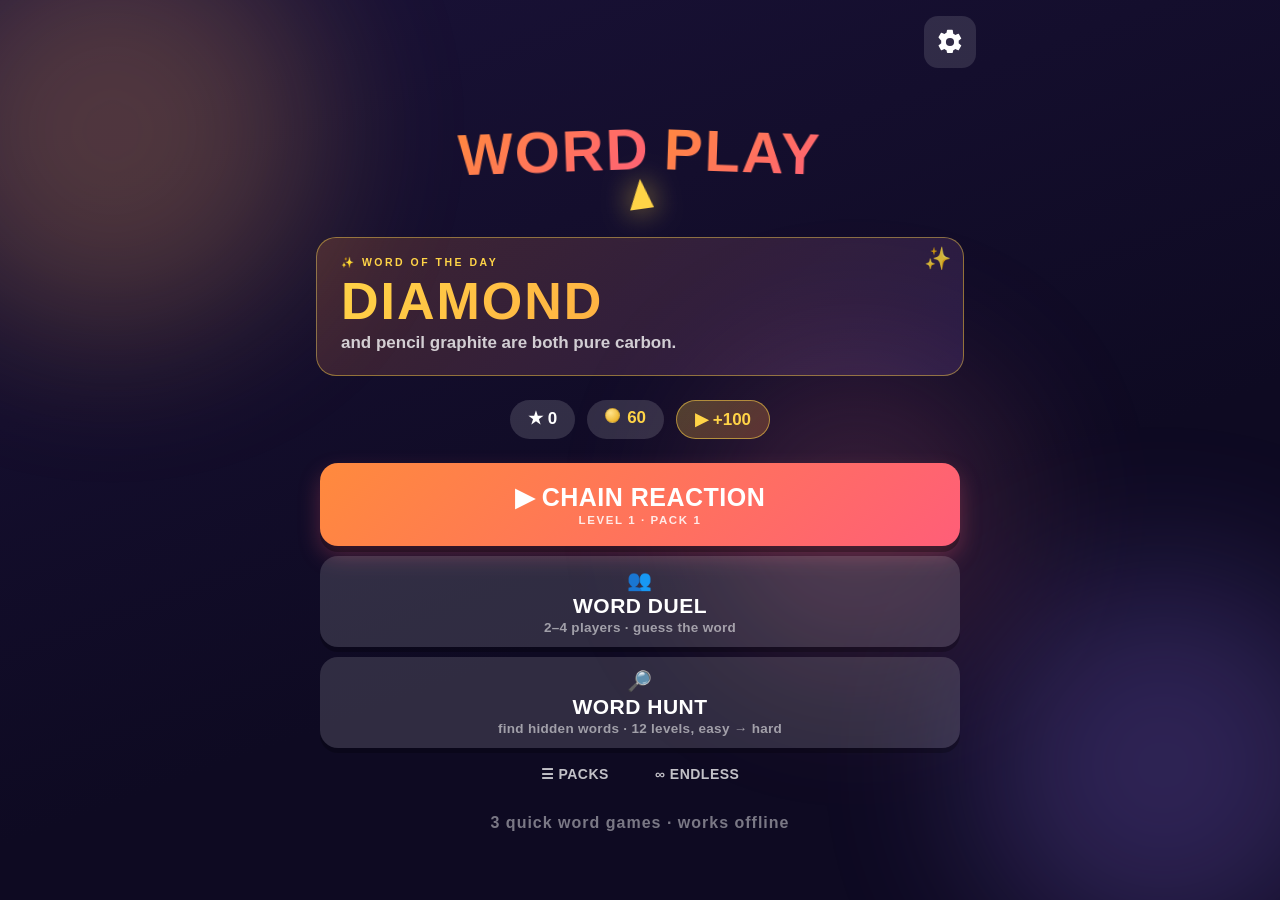
==== commit 4eac1342: "Word Hunt: 12-level ladder (EASY→MEDIUM→HARD), in-game hints, per-game settings stats Word Hunt rebu" ====
--- a/game/index.html
+++ b/game/index.html
@@ -53,7 +53,7 @@
           <span class="game-ico">👥</span> WORD DUEL <span class="btn-sub">2–4 players · guess the word</span>
         </button>
         <button id="btn-hunt" class="btn secondary">
-          <span class="game-ico">🔎</span> WORD HUNT <span class="btn-sub">find hidden words · 90s</span>
+          <span class="game-ico">🔎</span> WORD HUNT <span class="btn-sub">find hidden words · 12 levels, easy → hard</span>
         </button>
         <div class="home-mini">
           <button id="btn-levels" class="btn ghost">☰ PACKS</button>
@@ -196,10 +196,15 @@
       </header>
       <div class="game-status">
         <div class="ov-text small" style="flex:1">Swipe to find words →</div>
-        <button id="btn-hunt-hint" class="btn hint" style="padding:9px 12px;font-size:12.5px">
+        <span id="hunt-score" class="stat-chip score">0 pts</span>
+      </div>
+      <div class="hunt-actions">
+        <button id="btn-hunt-hint" class="btn hint">
           <span class="bulb"></span> HINT · 25
         </button>
-        <span id="hunt-score" class="stat-chip score">0 pts</span>
+        <button id="btn-hunt-adhints" class="btn hint ad">
+          <span class="bulb"></span> HINTS · WATCH AD
+        </button>
       </div>
       <div id="hunt-grid" class="hunt-grid"></div>
       <div id="hunt-cancelbar" class="cancelbar"></div>
--- a/game/css/styles.css
+++ b/game/css/styles.css
@@ -1103,3 +1103,110 @@
   .big-star { font-size: 72px; }
   .mode-pick { max-width: 560px; margin: 0 auto; }
 }
+
+/* ============================================================
+   WORD HUNT v3: level ladder (easy → medium → hard) + in-game hints
+   ============================================================ */
+
+/* two roomy hint buttons side by side above the grid */
+.hunt-actions {
+  display: flex;
+  gap: 10px;
+  margin: 10px 0 12px;
+}
+.hunt-actions .btn {
+  flex: 1;
+  font-size: 12.5px;
+  padding: 10px 8px;
+  border-radius: 999px;
+  white-space: nowrap;
+  overflow: hidden;
+  text-overflow: ellipsis;
+}
+.btn.hint.ad { border-style: dashed; }
+.hunt-actions .btn.disabled { opacity: .45; pointer-events: none; }
+
+/* tier pills in the hunt header */
+.pill-mini.tier-easy   { background: rgba(107,203,119,.25); color: #B9F6C3; }
+.pill-mini.tier-medium { background: rgba(255,212,71,.22);  color: #FFE38A; }
+.pill-mini.tier-hard   { background: rgba(255,77,109,.25);  color: #FFB3C2; }
+
+/* level picker overlay */
+.hl-tier {
+  font-size: 11px;
+  font-weight: 900;
+  letter-spacing: 2.5px;
+  margin: 12px 0 6px;
+  text-align: left;
+}
+.hl-tier.tier-easy   { color: #B9F6C3; }
+.hl-tier.tier-medium { color: #FFE38A; }
+.hl-tier.tier-hard   { color: #FFB3C2; }
+.hl-row {
+  display: grid;
+  grid-template-columns: repeat(4, 1fr);
+  gap: 8px;
+}
+.hl-btn {
+  position: relative;
+  aspect-ratio: 1;
+  border: 2px solid rgba(255,255,255,.25);
+  border-radius: 16px;
+  background: rgba(255,255,255,.08);
+  color: #fff;
+  font-family: inherit;
+  cursor: pointer;
+  display: flex;
+  flex-direction: column;
+  align-items: center;
+  justify-content: center;
+  gap: 2px;
+  transition: transform .12s;
+}
+.hl-btn:active { transform: scale(.93); }
+.hl-btn.done { border-color: rgba(107,203,119,.7); background: rgba(107,203,119,.14); }
+.hl-btn.locked { border-color: rgba(255,255,255,.12); background: rgba(255,255,255,.03); color: rgba(255,255,255,.35); cursor: default; }
+.hl-num { font-size: 22px; font-weight: 900; line-height: 1; }
+.hl-size { font-size: 9.5px; font-weight: 700; color: rgba(255,255,255,.5); }
+.hl-btn.done .hl-size { color: #B9F6C3; }
+.hl-check {
+  position: absolute;
+  top: -6px; right: -4px;
+  width: 20px; height: 20px;
+  border-radius: 50%;
+  background: #6BCB77;
+  color: #0E2A16;
+  font-size: 12px;
+  font-weight: 900;
+  line-height: 20px;
+  box-shadow: 0 2px 6px rgba(0,0,0,.4);
+}
+.hl-lock { position: absolute; font-size: 14px; top: 6px; right: 8px; opacity: .8; }
+
+/* reverse words (hard tier) get a little ↩ marker */
+.hunt-word.rev::after { content: " ↩"; font-size: 11px; opacity: .8; }
+
+/* settings: per-game stats block */
+.set-stats {
+  background: rgba(255,255,255,.06);
+  border: 1.5px solid rgba(255,255,255,.1);
+  border-radius: 16px;
+  padding: 10px 14px 12px;
+  margin: 10px 0;
+}
+.set-stats .set-row {
+  background: transparent;
+  padding: 7px 0;
+  border-radius: 0;
+  gap: 10px;
+}
+.set-stat-title {
+  font-size: 10px;
+  font-weight: 900;
+  letter-spacing: 2.5px;
+  color: var(--gold);
+  text-align: left;
+  margin-bottom: 4px;
+}
+.set-stats .set-row span { font-size: 13px; font-weight: 800; }
+.set-stats .set-row b { font-size: 12px; font-weight: 700; color: rgba(255,255,255,.75); white-space: normal; text-align: right; }
